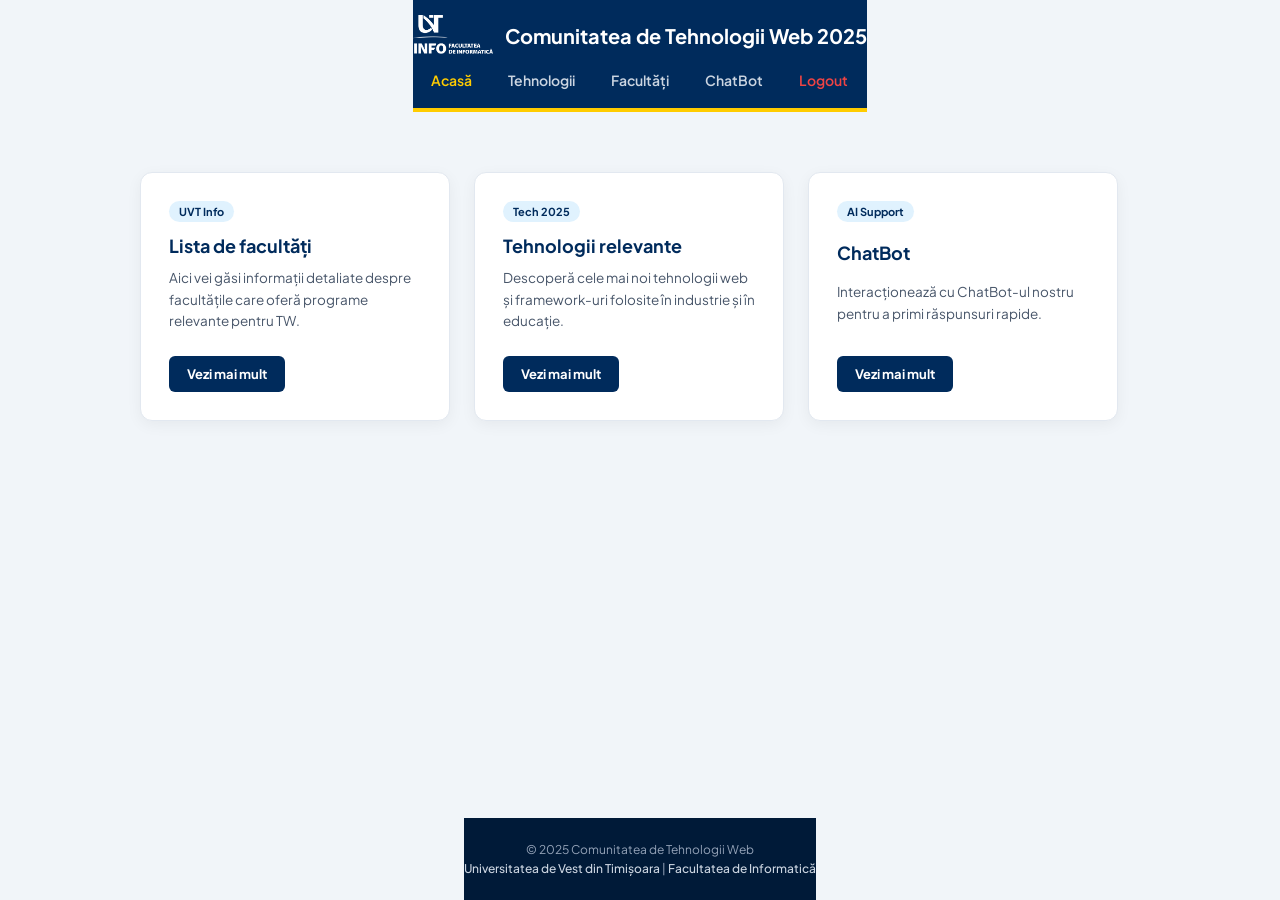
==== project-lab/HTML/home.html @ 8e834018 "Add files via upload" ====
<!DOCTYPE html>
<html lang="ro">
<head>
    <meta charset="UTF-8">
    <meta name="viewport" content="width=device-width, initial-scale=1.0">
    <title>Acasă - Comunitatea TW UVT</title>
    <link rel="stylesheet" href="../CSS/style.css">
    <link rel="stylesheet" href="../CSS/home_style.css">
</head>
<body>
    <header>
        <div class="container header-content">
            <div class="brand">
                <img src="../MEDIA/logo.png" alt="Logo UVT" class="nav-logo">
                <h1>Comunitatea de Tehnologii Web 2025</h1>
            </div>
            <nav>
                <a href="#" class="active">Acasă</a>
                <a href="#">Tehnologii</a>
                <a href="#">Facultăți</a>
                <a href="#">ChatBot</a>
                <a href="login.html" class="logout-link">Logout</a>
            </nav>
        </div>
    </header>

    <main class="container">
        <section class="columns">
            <div class="column">
                <div class="badge">UVT Info</div>
                <h2>Lista de facultăți</h2>
                <p>Aici vei găsi informații detaliate despre facultățile care oferă programe relevante pentru TW.</p>
                <a href="#" class="btn">Vezi mai mult</a>
            </div>

            <div class="column">
                <div class="badge">Tech 2025</div>
                <h2>Tehnologii relevante</h2>
                <p>Descoperă cele mai noi tehnologii web și framework-uri folosite în industrie și în educație.</p>
                <a href="#" class="btn">Vezi mai mult</a>
            </div>

            <div class="column">
                <div class="badge">AI Support</div>
                <h2>ChatBot</h2>
                <p>Interacționează cu ChatBot-ul nostru pentru a primi răspunsuri rapide.</p>
                <a href="#" class="btn">Vezi mai mult</a>
            </div>
        </section>
    </main>

    <footer>
        <div class="container footer-container">
            <p>&copy; 2025 Comunitatea de Tehnologii Web</p>
            <p>
                <a href="https://www.uvt.ro" target="_blank">Universitatea de Vest din Timișoara</a> |
                <a href="https://info.uvt.ro" target="_blank">Facultatea de Informatică</a>
            </p>
        </div>
    </footer>
</body>
</html>
---- project-lab/CSS/style.css ----
body {
    margin: 0;
    padding: 0;
    display: flex;
    justify-content: center;
    align-items: center;
    height: 100vh;
    font-family: Arial, sans-serif;
}
---- project-lab/CSS/home_style.css ----
@import url('https://fonts.googleapis.com/css2?family=Plus+Jakarta+Sans:wght@400;500;600;700&display=swap');

* {
    box-sizing: border-box;
    margin: 0;
    padding: 0;
}

html, body {
    height: 100%;
    display: flex;
    flex-direction: column;
    background-color: #f1f5f9;
    font-family: 'Plus Jakarta Sans', sans-serif;
}

/* Structura Header UVT */
header {
    background-color: #002b5c; /* Albastru UVT */
    border-bottom: 4px solid #ffcc00; /* Galben UVT */
    padding: 15px 0;
    color: white;
}

.header-content {
    display: flex;
    flex-direction: column;
    align-items: center;
    gap: 12px;
}

.brand {
    display: flex;
    align-items: center;
    gap: 12px;
}

.nav-logo {
    height: 40px;
    width: auto;
}

header h1 {
    font-size: 20px;
    font-weight: 700;
    color: #ffffff;
}

header nav {
    display: flex;
    justify-content: center;
    gap: 20px;
}

header nav a {
    color: #cbd5e1;
    text-decoration: none;
    font-weight: 600;
    font-size: 14px;
    padding: 4px 8px;
    transition: color 0.2s;
}

header nav a:hover, header nav a.active {
    color: #ffcc00; /* Galben UVT */
}

header nav a.logout-link {
    color: #ef4444;
}

/* Container Principal */
main {
    width: 1000px;
    margin: 0 auto;
    flex: 1;
    padding: 40px 0;
}

.columns {
    display: flex;
    gap: 24px;
    margin: 20px 0;
    flex-wrap: wrap;
}

.column {
    background-color: #ffffff;
    padding: 28px;
    border-radius: 12px;
    width: 310px;
    box-shadow: 0 4px 15px rgba(0, 0, 0, 0.05);
    border: 1px solid #e2e8f0;
    display: flex;
    flex-direction: column;
    justify-content: space-between;
    transition: all 0.25s ease-in-out;
    position: relative;
}

.column:hover {
    transform: translateY(-6px);
    border-color: #002b5c;
    box-shadow: 0 12px 25px rgba(0, 43, 92, 0.12);
}

.badge {
    align-self: flex-start;
    background-color: #e0f2fe;
    color: #002b5c;
    font-size: 11px;
    font-weight: 700;
    padding: 4px 10px;
    border-radius: 12px;
    margin-bottom: 12px;
}

.column h2 {
    margin-bottom: 10px;
    color: #002b5c;
    font-size: 18px;
    font-weight: 700;
}

.column p {
    margin-bottom: 24px;
    font-size: 13.5px;
    line-height: 1.6;
    color: #475569;
}

.btn {
    display: inline-block;
    padding: 10px 18px;
    border-radius: 6px;
    background-color: #002b5c;
    color: #ffffff;
    text-decoration: none;
    font-size: 13px;
    font-weight: 700;
    text-align: center;
    align-self: flex-start;
    transition: background-color 0.2s;
}

.btn:hover {
    background-color: #ffcc00;
    color: #002b5c;
}

/* Footer UVT */
footer {
    background-color: #001a38;
    color: #94a3b8;
    text-align: center;
    padding: 20px 0;
    font-size: 12px;
    margin-top: auto;
}

footer p {
    margin: 4px 0;
}

footer a {
    color: #cbd5e1;
    text-decoration: none;
    font-weight: 500;
}

footer a:hover {
    color: #ffcc00;
}



@media (max-width: 900px) {
    main {
        width: 90%;
        max-width: 800px;
    }
    .columns {
        justify-content: center;
    }
    .column {
        width: 45%; 
        min-width: 280px;
    }
}

@media (max-width: 750px) {
    main {
        width: 100%;
        padding: 20px 15px;
    }
    .columns {
        flex-direction: column;
        gap: 16px;
        margin: 15px 0;
    }
    .column {
        width: 100%; 
    }
    .header-content {
        padding: 0 15px;
    }
    header nav {
        flex-direction: column;
        gap: 8px;
        width: 100%;
    }
}
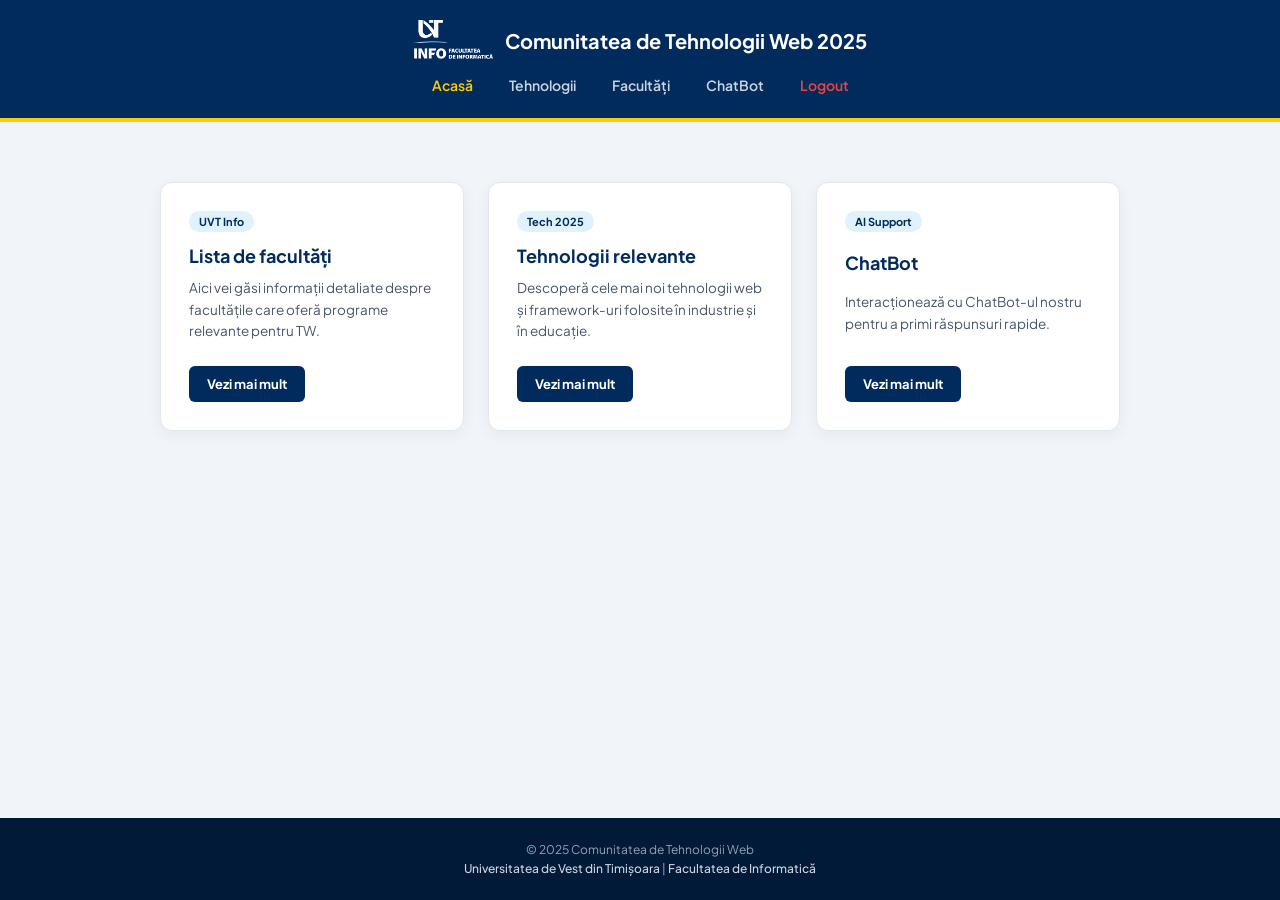
==== commit 796d6a92: "Add files via upload lab 3" ====
--- a/project-lab/HTML/home.html
+++ b/project-lab/HTML/home.html
@@ -9,7 +9,7 @@
 </head>
 <body>
     <header>
-        <div class="container header-content">
+        <div class="header-content">
             <div class="brand">
                 <img src="../MEDIA/logo.png" alt="Logo UVT" class="nav-logo">
                 <h1>Comunitatea de Tehnologii Web 2025</h1>
@@ -18,13 +18,13 @@
                 <a href="#" class="active">Acasă</a>
                 <a href="#">Tehnologii</a>
                 <a href="#">Facultăți</a>
-                <a href="#">ChatBot</a>
+                <a href="chatbot.html">ChatBot</a>
                 <a href="login.html" class="logout-link">Logout</a>
             </nav>
         </div>
     </header>
 
-    <main class="container">
+    <main>
         <section class="columns">
             <div class="column">
                 <div class="badge">UVT Info</div>
@@ -44,13 +44,13 @@
                 <div class="badge">AI Support</div>
                 <h2>ChatBot</h2>
                 <p>Interacționează cu ChatBot-ul nostru pentru a primi răspunsuri rapide.</p>
-                <a href="#" class="btn">Vezi mai mult</a>
+                <a href="chatbot.html" class="btn">Vezi mai mult</a>
             </div>
         </section>
     </main>
 
     <footer>
-        <div class="container footer-container">
+        <div class="footer-container">
             <p>&copy; 2025 Comunitatea de Tehnologii Web</p>
             <p>
                 <a href="https://www.uvt.ro" target="_blank">Universitatea de Vest din Timișoara</a> |
--- a/project-lab/CSS/home_style.css
+++ b/project-lab/CSS/home_style.css
@@ -7,22 +7,28 @@
 }
 
 html, body {
-    height: 100%;
+    min-height: 100vh;
     display: flex;
     flex-direction: column;
     background-color: #f1f5f9;
     font-family: 'Plus Jakarta Sans', sans-serif;
-}
-
-/* Structura Header UVT */
+    width: 100%;
+    overflow-x: hidden;
+}
+
+/* Header UVT pe 100% din latimea ecranului */
 header {
+    width: 100%;
     background-color: #002b5c; /* Albastru UVT */
     border-bottom: 4px solid #ffcc00; /* Galben UVT */
-    padding: 15px 0;
+    padding: 20px 0;
     color: white;
 }
 
 .header-content {
+    max-width: 1000px;
+    margin: 0 auto;
+    padding: 0 20px;
     display: flex;
     flex-direction: column;
     align-items: center;
@@ -69,12 +75,13 @@
     color: #ef4444;
 }
 
-/* Container Principal */
+/* Container Principal Centrat */
 main {
-    width: 1000px;
+    width: 100%;
+    max-width: 1000px;
     margin: 0 auto;
     flex: 1;
-    padding: 40px 0;
+    padding: 40px 20px;
 }
 
 .columns {
@@ -82,13 +89,16 @@
     gap: 24px;
     margin: 20px 0;
     flex-wrap: wrap;
+    justify-content: center;
 }
 
 .column {
     background-color: #ffffff;
     padding: 28px;
     border-radius: 12px;
-    width: 310px;
+    flex: 1;
+    min-width: 280px;
+    max-width: 320px;
     box-shadow: 0 4px 15px rgba(0, 0, 0, 0.05);
     border: 1px solid #e2e8f0;
     display: flex;
@@ -148,8 +158,9 @@
     color: #002b5c;
 }
 
-/* Footer UVT */
+/* Footer UVT pe 100% din latimea ecranului */
 footer {
+    width: 100%;
     background-color: #001a38;
     color: #94a3b8;
     text-align: center;
@@ -158,6 +169,12 @@
     margin-top: auto;
 }
 
+.footer-container {
+    max-width: 1000px;
+    margin: 0 auto;
+    padding: 0 20px;
+}
+
 footer p {
     margin: 4px 0;
 }
@@ -172,25 +189,18 @@
     color: #ffcc00;
 }
 
-
-
+/* Regulile Responsive */
 @media (max-width: 900px) {
-    main {
-        width: 90%;
-        max-width: 800px;
-    }
     .columns {
         justify-content: center;
     }
     .column {
-        width: 45%; 
-        min-width: 280px;
+        max-width: 100%;
     }
 }
 
 @media (max-width: 750px) {
     main {
-        width: 100%;
         padding: 20px 15px;
     }
     .columns {
@@ -199,13 +209,14 @@
         margin: 15px 0;
     }
     .column {
-        width: 100%; 
+        width: 100%;
     }
     .header-content {
         padding: 0 15px;
     }
     header nav {
         flex-direction: column;
+        align-items: center;
         gap: 8px;
         width: 100%;
     }
